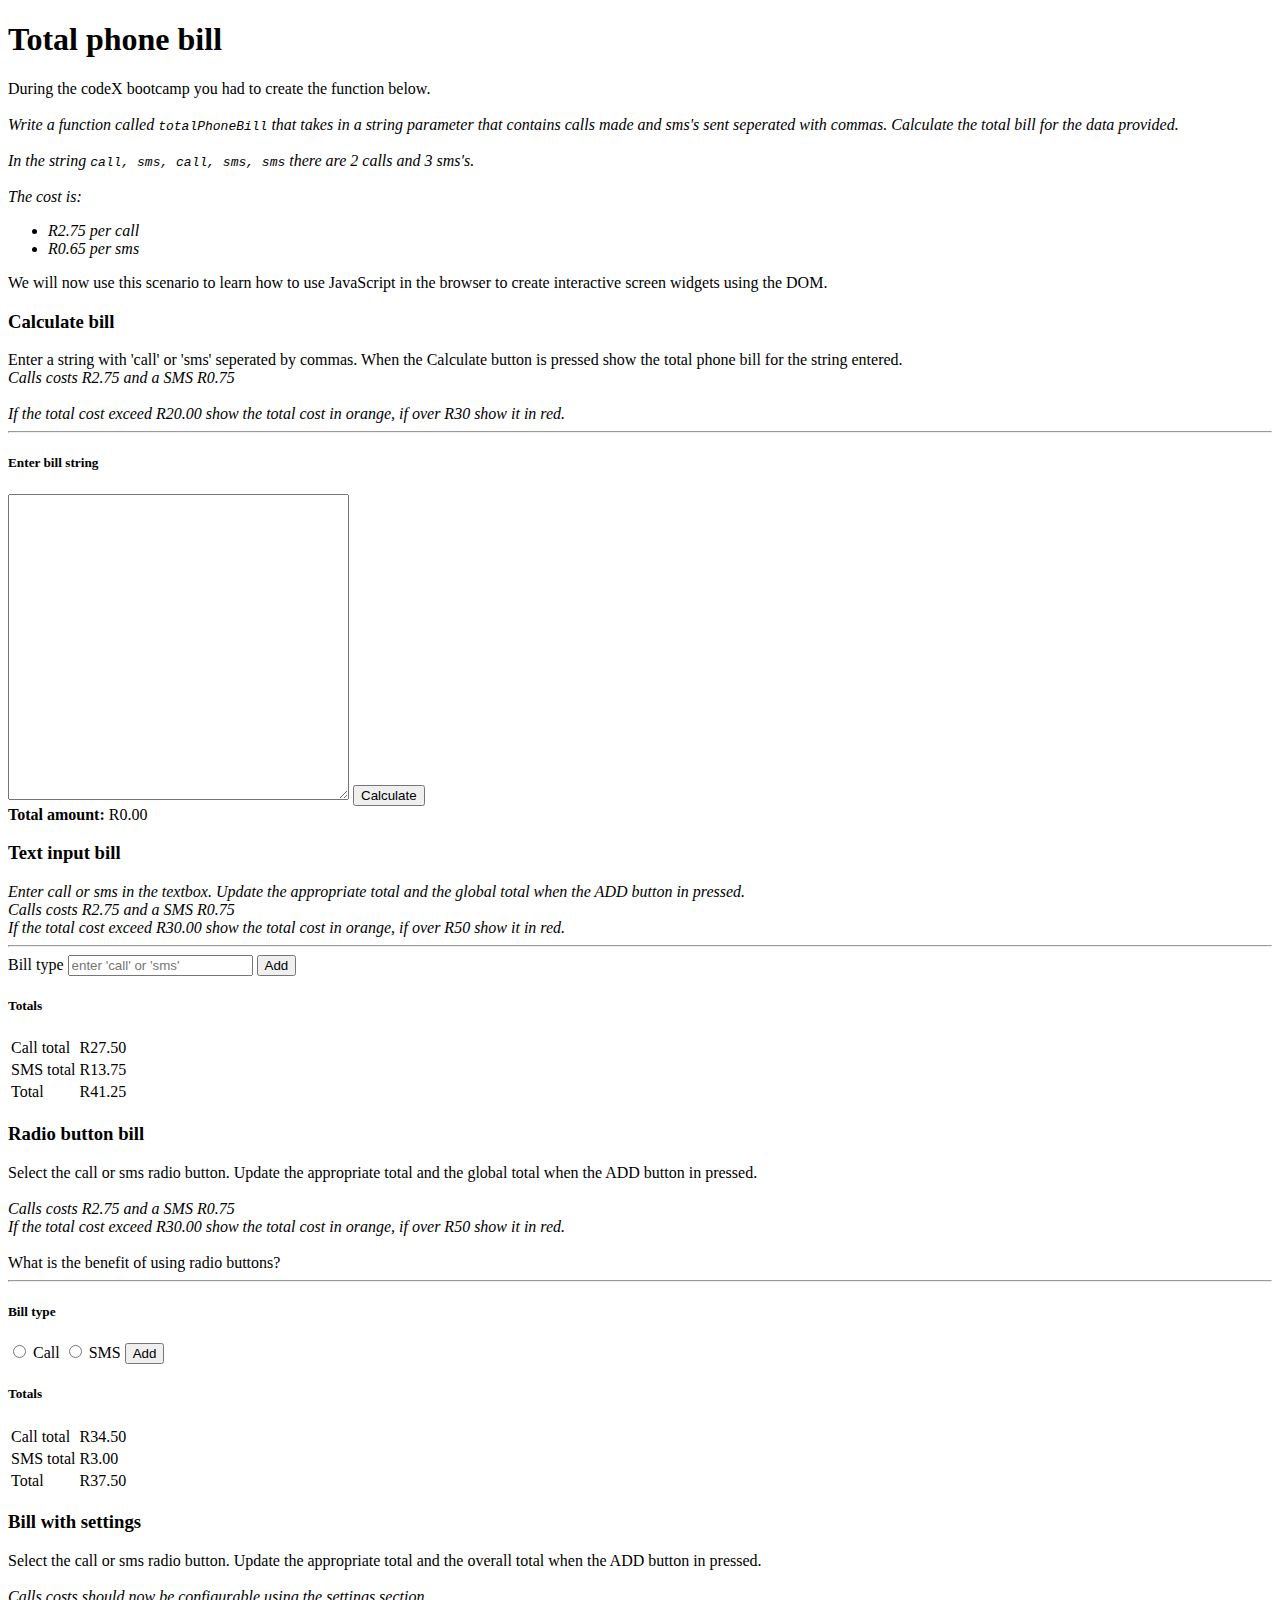
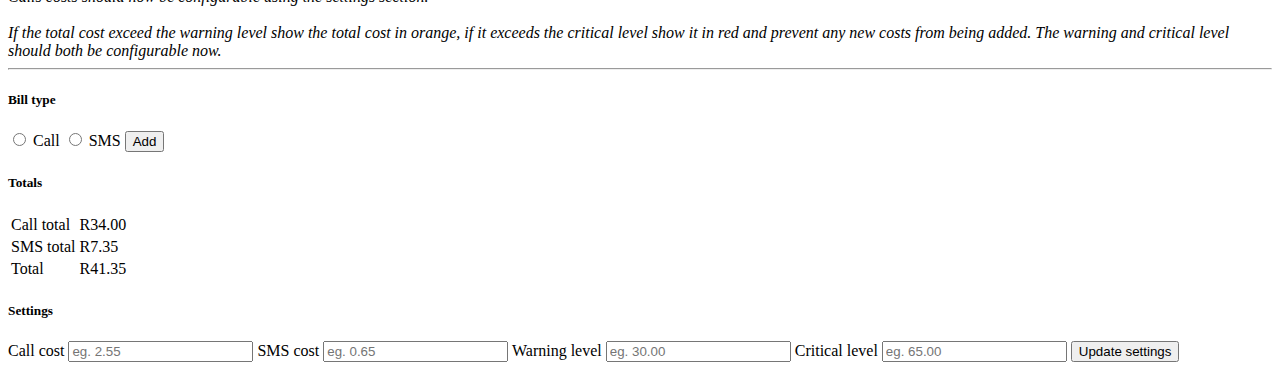
==== index.html @ 30aa2574 "initial commit" ====
<!DOCTYPE html>
<html>
  <head>
    <meta charset="utf-8">
    <title></title>
    <link rel="stylesheet" href="css/skeleton.css">
    <link rel="stylesheet" href="css/style.css">
  </head>
  <body>
    <div class="container">
      <div class="row">
        <div class="twelve columns box">
          <h1>Total phone bill</h1>

          <div class="">
            During the codeX bootcamp you had to create the function below.
          </div>

          <br>

          <div class="">
            <i>Write a function called <code>totalPhoneBill</code> that takes in a string parameter that contains calls made and sms's sent seperated with commas. Calculate the total bill for the data provided.
              <br><br>
              In the string <code>call, sms, call, sms, sms</code> there are 2 calls and 3 sms's.
              <br>
              <br>
              The cost is:
              <ul>
                <li>R2.75 per call</li>
                <li>R0.65 per sms</li>
              </ul>

            </i>
          </div>

          <div class="">
              We will now use this scenario to learn how to use JavaScript in the browser to create interactive screen widgets using the DOM.
          </div>
        </div>
      </div>
      <div class="row">
        <div class="six columns box">
          <h3>Calculate bill</h3>
          Enter a string with 'call' or 'sms' seperated by commas. When the Calculate button is pressed show the total phone bill for the string entered.

          <div class="">
            <i>Calls costs R2.75 and a SMS R0.75</i>
          </div>
          <br>
          <div class="">
            <i>If the total cost exceed R20.00 show the total cost in orange, if over R30 show it in red.</i>
          </div>

          <hr>

          <!-- billString calculateBtn billTotal -->

          <div class="row">
            <div class="eight columns">
              <h5>Enter bill string</h5>
              <textarea name="name" rows="20" cols="40" class="billString"></textarea>
              <button class="button-primary calculateBtn" on type="button" name="button">Calculate</button>
            </div>
            <div class="four columns">
              <strong>Total amount:</strong>
              <span class="total ">R<span class="billTotal">0.00</span> </span>
            </div>
          </div>
        </div>
        <div class="six columns box">
          <h3>Text input bill</h3>

          <div class="">
            <i>Enter call or sms in the textbox. Update the appropriate total and the global total when the ADD button in pressed.</i>
          </div>
          <div class="">
            <i>Calls costs R2.75 and a SMS R0.75</i>
          </div>

          <div class="">
            <i>If the total cost exceed R30.00 show the total cost in orange, if over R50 show it in red.</i>
          </div>

          <hr>

          <div class="row">
            <div class="six columns">

              <label for="">Bill type</label>
              <input type="text" name="" value="" placeholder="enter 'call' or 'sms' " class="billTypeText">
              <button class="button-primary addToBillBtn" type="button" name="button" >Add</button>
          </div>
            <div class="six columns">
              <h5>Totals</h5>
              <table>
                <tr>
                  <td>Call total</td>
                  <td>R<span class="callTotalOne">27.50</span></td>
                </tr>
                <tr>
                  <td>SMS total</td>
                  <td>R<span class="smsTotalOne">13.75</span></td>
                </tr>
                <tr>
                  <td>Total</td>
                  <td class="red">R<span class="totalOne">41.25</span></td>
                </tr>
              </table>
            </div>
          </div>
        </div>

      </div>
      <div class="row">
        <div class="six columns box">
          <h3>Radio button bill</h3>

          <div class="">
            Select the call or sms radio button. Update the appropriate total and the global total when the ADD button in pressed.
          </div>
          <br>
          <div class="">
            <i>Calls costs R2.75 and a SMS R0.75</i>
          </div>

          <div class="">
            <i>If the total cost exceed R30.00 show the total cost in orange, if over R50 show it in red.</i>
          </div>
          <br>
          <div class="">
            What is the benefit of using radio buttons?
          </div>

          <hr>

          <div class="row">
            <div class="six columns">
              <h5>Bill type</h5>
              <label class="">
                <input type="radio" name="billItemType" class="billItemTypeRadio" value="call">
                <span class="label-body">Call</span>
              </label>
              <label class="">
                <input type="radio" name="billItemType" class="billItemTypeRadio" value="sms">
                <span class="label-body" >SMS</span>
              </label>
              <button class="button-primary radioBillAddBtn" type="button" name="button">Add</button>
            </div>
            <div class="six columns">
                  <h5>Totals</h5>
                  <table>
                    <tr>
                      <td>Call total</td>
                      <td>R<span class="callTotalTwo">34.50</span></td>
                    </tr>
                    <tr>
                      <td>SMS total</td>
                      <td>R<span class="smsTotalTwo">3.00</span></td>
                    </tr>
                    <tr >
                      <td>Total</td>
                      <td class="orange" >R<span class="totalTwo">37.50</span></td>
                    </tr>
                  </table>
            </div>
          </div>
        </div>
        <div class="six columns box">
          <h3>Bill with settings</h3>
          <div class="">
            Select the call or sms radio button. Update the appropriate total and the overall total when the ADD button in pressed.
          </div>
          <br>
          <div class="">
            <i>Calls costs should now be configurable using the settings section.</i>
          </div>
          <br>
          <div class="">
            <i>If the total cost exceed the warning level show the total cost in orange, if it exceeds the critical level show it in red and prevent any new costs from being added. The  warning and critical level should both be configurable now.</i>
          </div>

          <hr>

          <div class="row">

            <div class="six columns">
              <h5>Bill type</h5>
              <label class="">
                <input type="radio" name="billItemTypeWithSettings" class="billItemTypeWithSettings">
                <span class="label-body">Call</span>
              </label>
              <label class="">
                <input type="radio" name="billItemTypeWithSettings" class="billItemTypeWithSettings">
                <span class="label-body" >SMS</span>
              </label>
              <button class="button-primary" type="button" name="button">Add</button>

              <h5>Totals</h5>
                  <table>
                    <tr>
                      <td>Call total</td>
                      <td>R<span class="callTotalSettings">34.00</span> </td>
                    </tr>
                    <tr>
                      <td>SMS total</td>
                      <td>R<span class="smsTotalSettings">7.35</span> </td>
                    </tr>
                    <tr>
                      <td>Total</td>
                      <td> R<span class="totalSettings">41.35</span> </td>
                    </tr>
                  </table>

            </div>
            <div class="six columns">
              <h5>Settings</h5>
              <label for="exampleEmailInput">Call cost</label>
              <input class="u-full-width callCostSetting" type="number" placeholder="eg. 2.55">
              <label for="exampleEmailInput">SMS cost</label>
              <input class="u-full-width smsCostSetting" type="number" placeholder="eg. 0.65" >
              <label for="">Warning level</label>
              <input class="u-full-width warningLevelSetting " type="number" placeholder="eg. 30.00" class="warningLevel" >
              <label for="">Critical level</label>
              <input class="u-full-width criticalLevelSetting" type="number" placeholder="eg. 65.00" >
              <button class="button-primary updateSettings" type="button" name="button">Update settings</button>

            </div>
          </div>
        </div>
      </div>
    </div>
    <script src="js/calculate-bill.js" charset="utf-8"></script>
    <script src="js/text-bill.js" charset="utf-8"></script>
    <script src="js/radio-bill.js" charset="utf-8"></script>
    <script src="js/settings-bill.js" charset="utf-8"></script>

  </body>
</html>
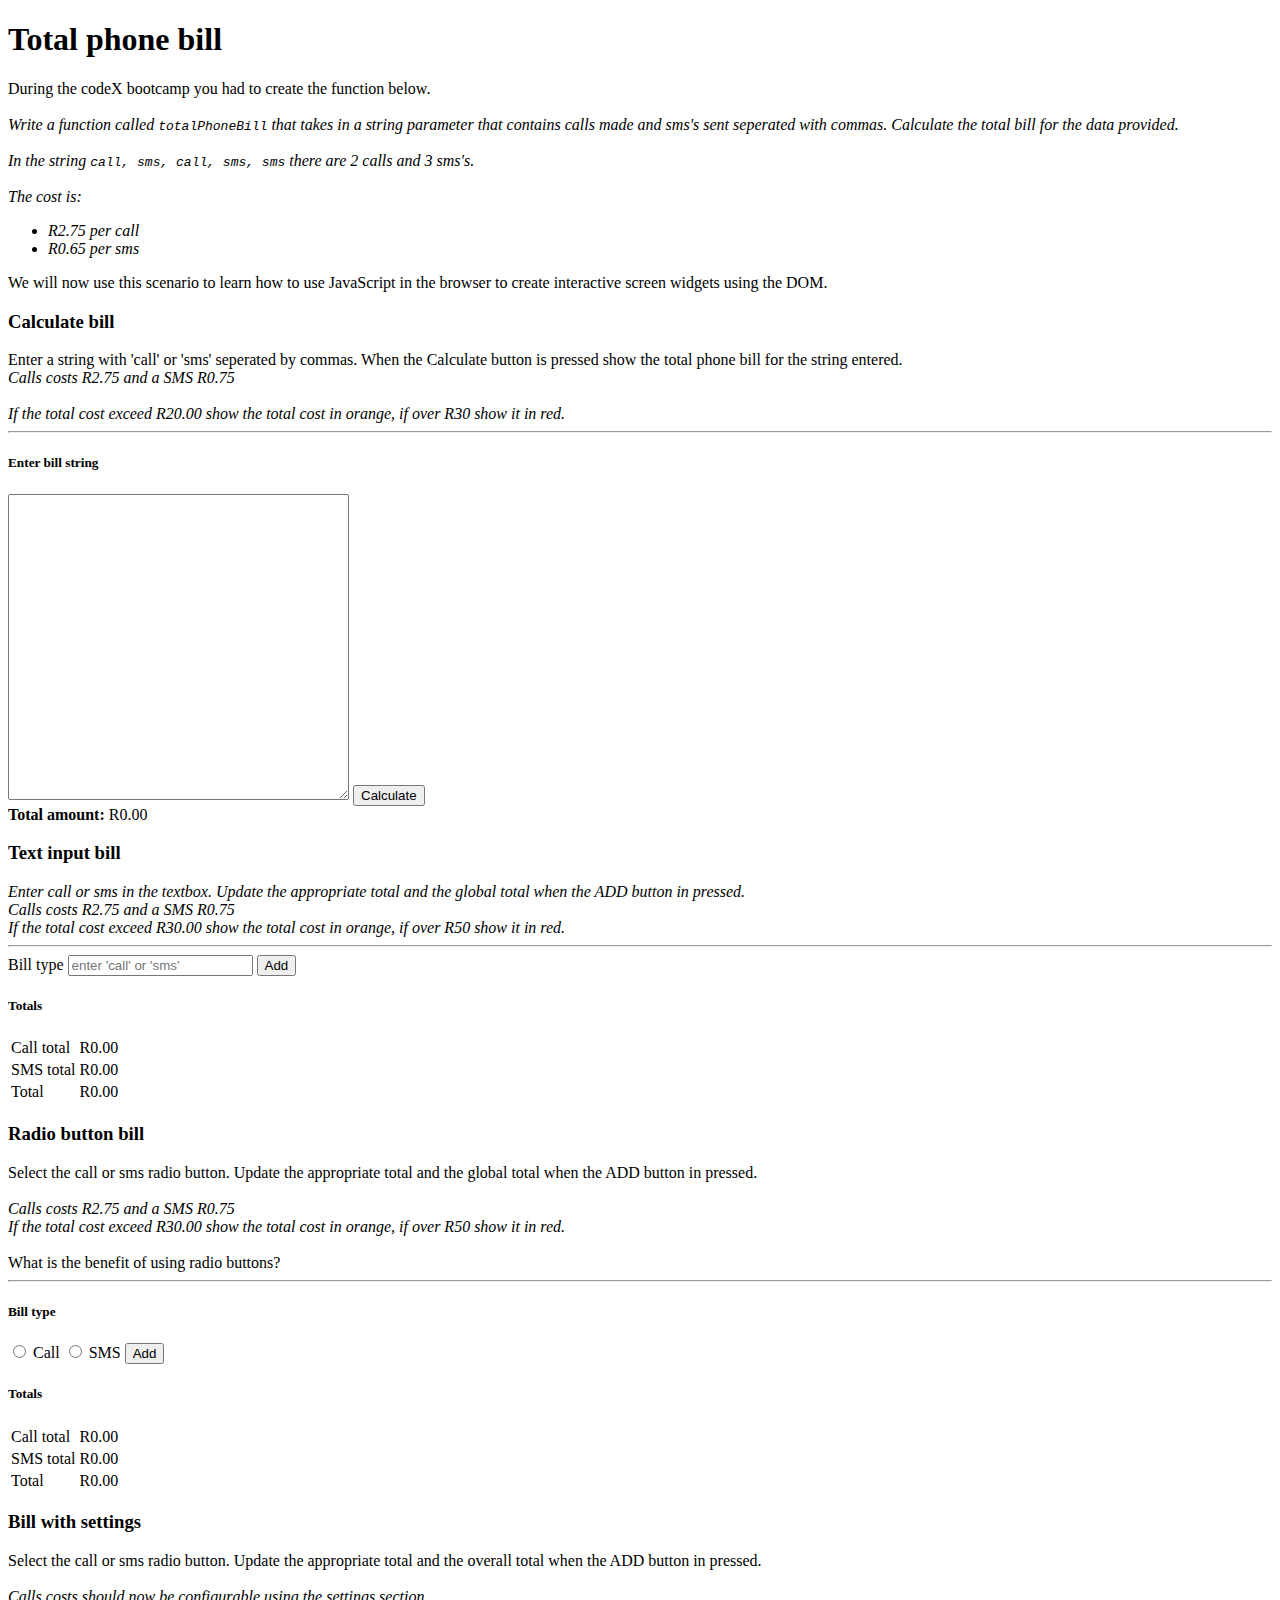
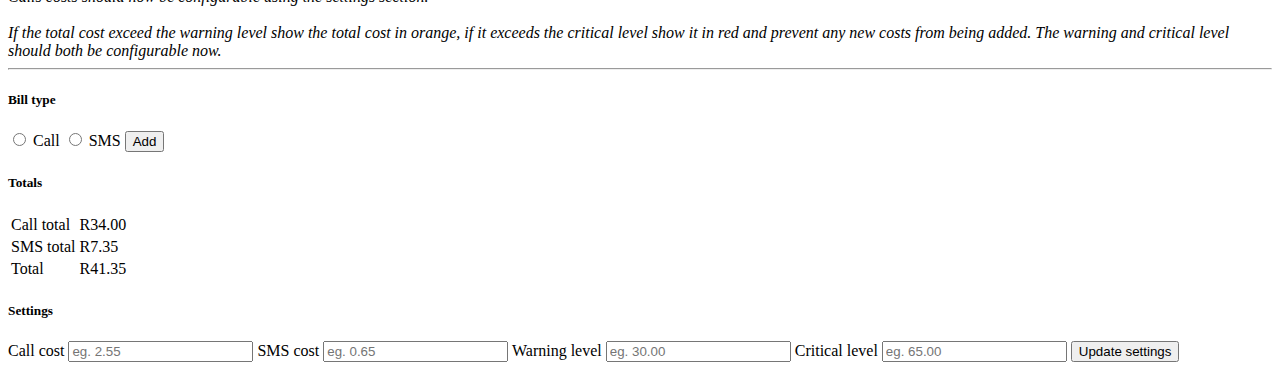
==== commit ee666f22: "worked on widgets" ====
--- a/index.html
+++ b/index.html
@@ -95,15 +95,15 @@
               <table>
                 <tr>
                   <td>Call total</td>
-                  <td>R<span class="callTotalOne">27.50</span></td>
+                  <td>R<span class="callTotalOne">0.00</span></td>
                 </tr>
                 <tr>
                   <td>SMS total</td>
-                  <td>R<span class="smsTotalOne">13.75</span></td>
+                  <td>R<span class="smsTotalOne">0.00</span></td>
                 </tr>
                 <tr>
                   <td>Total</td>
-                  <td class="red">R<span class="totalOne">41.25</span></td>
+                  <td class="red">R<span class="totalOne">0.00</span></td>
                 </tr>
               </table>
             </div>
@@ -151,15 +151,15 @@
                   <table>
                     <tr>
                       <td>Call total</td>
-                      <td>R<span class="callTotalTwo">34.50</span></td>
+                      <td>R<span class="callTotalTwo">0.00</span></td>
                     </tr>
                     <tr>
                       <td>SMS total</td>
-                      <td>R<span class="smsTotalTwo">3.00</span></td>
+                      <td>R<span class="smsTotalTwo">0.00</span></td>
                     </tr>
                     <tr >
                       <td>Total</td>
-                      <td class="orange" >R<span class="totalTwo">37.50</span></td>
+                      <td class="orange" >R<span class="totalTwo">0.00</span></td>
                     </tr>
                   </table>
             </div>
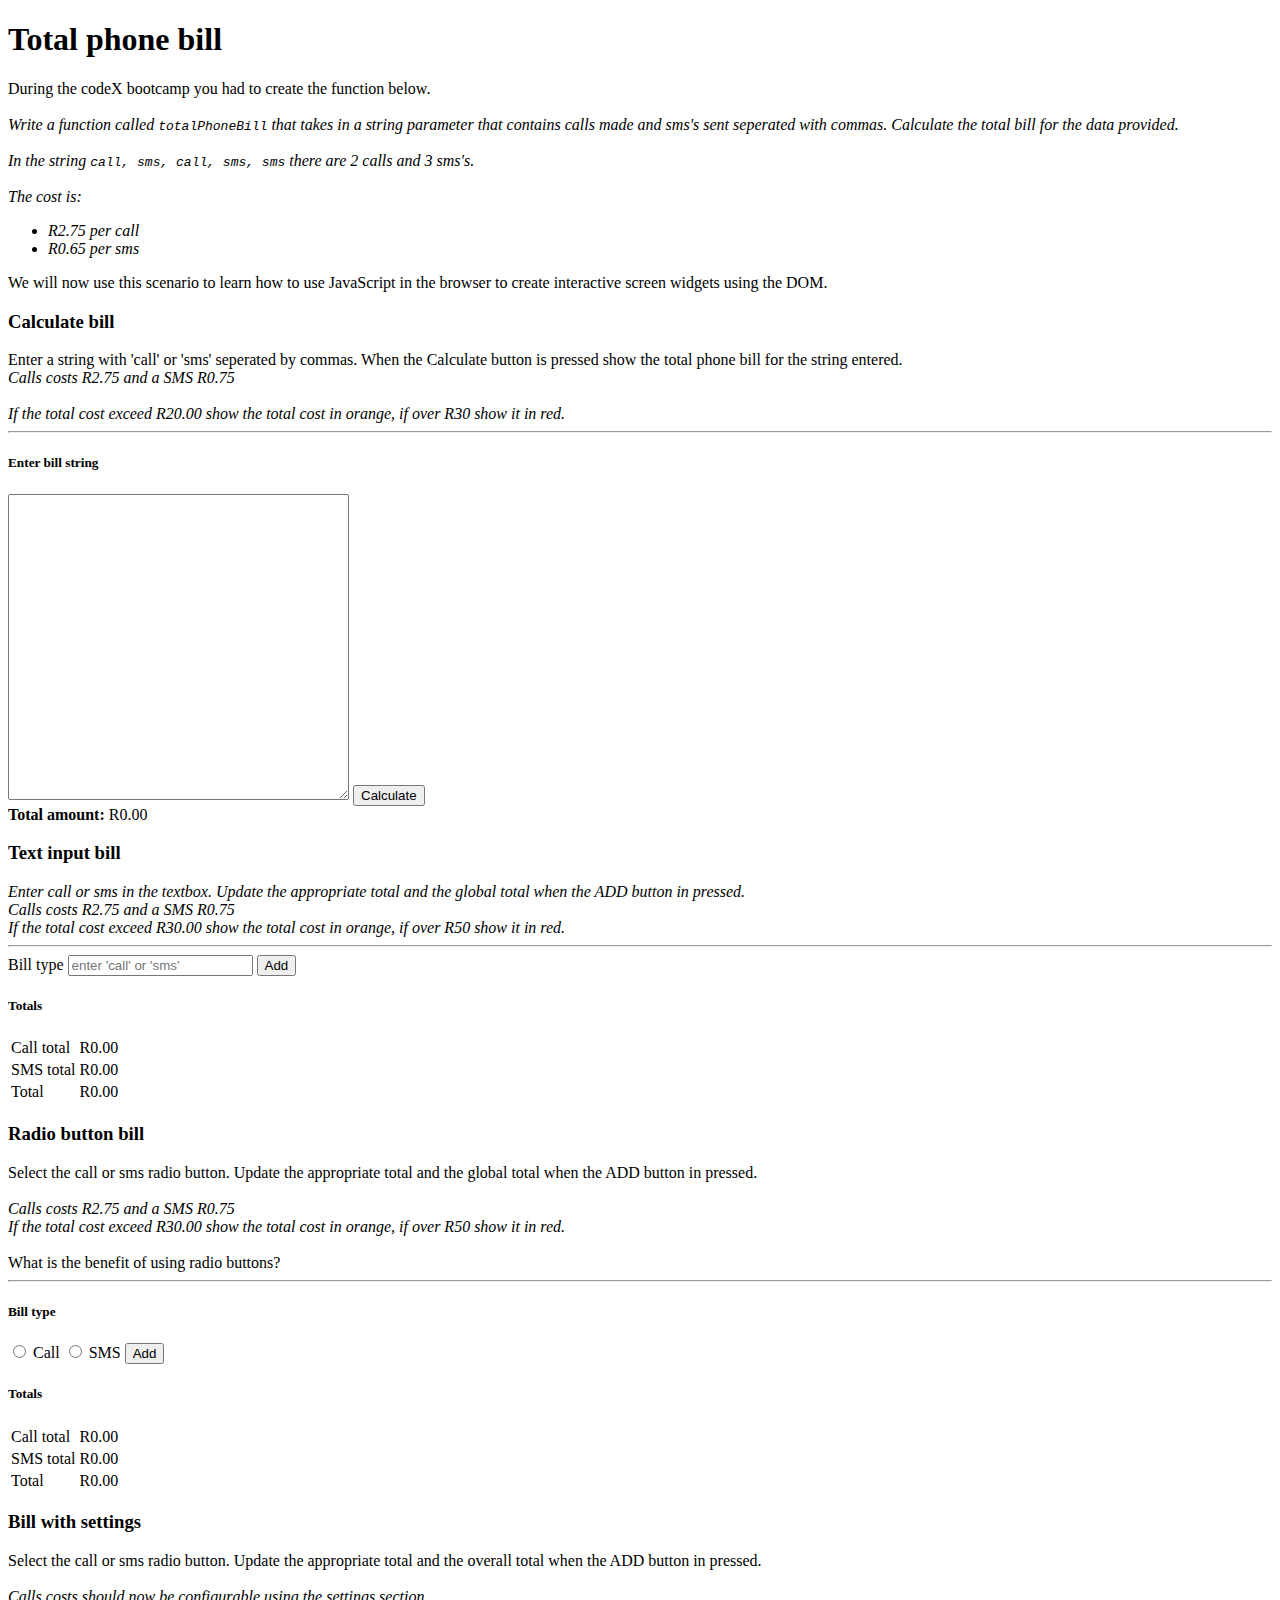
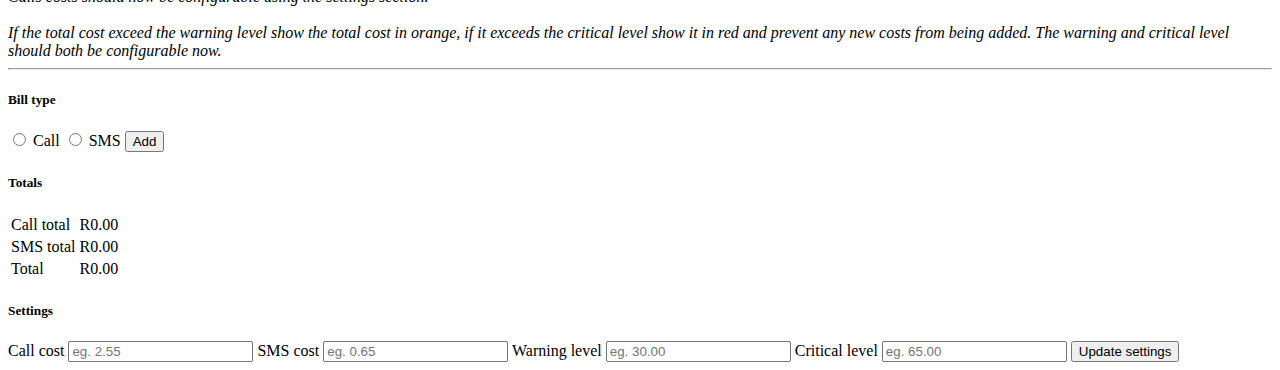
==== commit f2d336fe: "Worked on the second widget" ====
--- a/index.html
+++ b/index.html
@@ -186,30 +186,30 @@
             <div class="six columns">
               <h5>Bill type</h5>
               <label class="">
-                <input type="radio" name="billItemTypeWithSettings" class="billItemTypeWithSettings">
+                <input type="radio" name="billItemTypeWithSettings" class="billItemTypeWithSettings" value="call">
                 <span class="label-body">Call</span>
               </label>
               <label class="">
-                <input type="radio" name="billItemTypeWithSettings" class="billItemTypeWithSettings">
+                <input type="radio" name="billItemTypeWithSettings" class="billItemTypeWithSettings" value="sms">
                 <span class="label-body" >SMS</span>
               </label>
-              <button class="button-primary" type="button" name="button">Add</button>
+              <button class="button-primary settingsAddBtn" type="button" name="button">Add</button>
 
               <h5>Totals</h5>
-                  <table>
-                    <tr>
-                      <td>Call total</td>
-                      <td>R<span class="callTotalSettings">34.00</span> </td>
-                    </tr>
-                    <tr>
-                      <td>SMS total</td>
-                      <td>R<span class="smsTotalSettings">7.35</span> </td>
-                    </tr>
-                    <tr>
-                      <td>Total</td>
-                      <td> R<span class="totalSettings">41.35</span> </td>
-                    </tr>
-                  </table>
+                <table>
+                  <tr>
+                    <td>Call total</td>
+                    <td>R<span class="callTotalSettings">0.00</span> </td>
+                  </tr>
+                  <tr>
+                    <td>SMS total</td>
+                    <td>R<span class="smsTotalSettings">0.00</span> </td>
+                  </tr>
+                  <tr>
+                    <td>Total</td>
+                    <td class="totalSettingsText"> R<span class="totalSettings">0.00</span> </td>
+                  </tr>
+                </table>
 
             </div>
             <div class="six columns">
@@ -219,7 +219,7 @@
               <label for="exampleEmailInput">SMS cost</label>
               <input class="u-full-width smsCostSetting" type="number" placeholder="eg. 0.65" >
               <label for="">Warning level</label>
-              <input class="u-full-width warningLevelSetting " type="number" placeholder="eg. 30.00" class="warningLevel" >
+              <input class="u-full-width warningLevelSetting " type="number" placeholder="eg. 30.00">
               <label for="">Critical level</label>
               <input class="u-full-width criticalLevelSetting" type="number" placeholder="eg. 65.00" >
               <button class="button-primary updateSettings" type="button" name="button">Update settings</button>
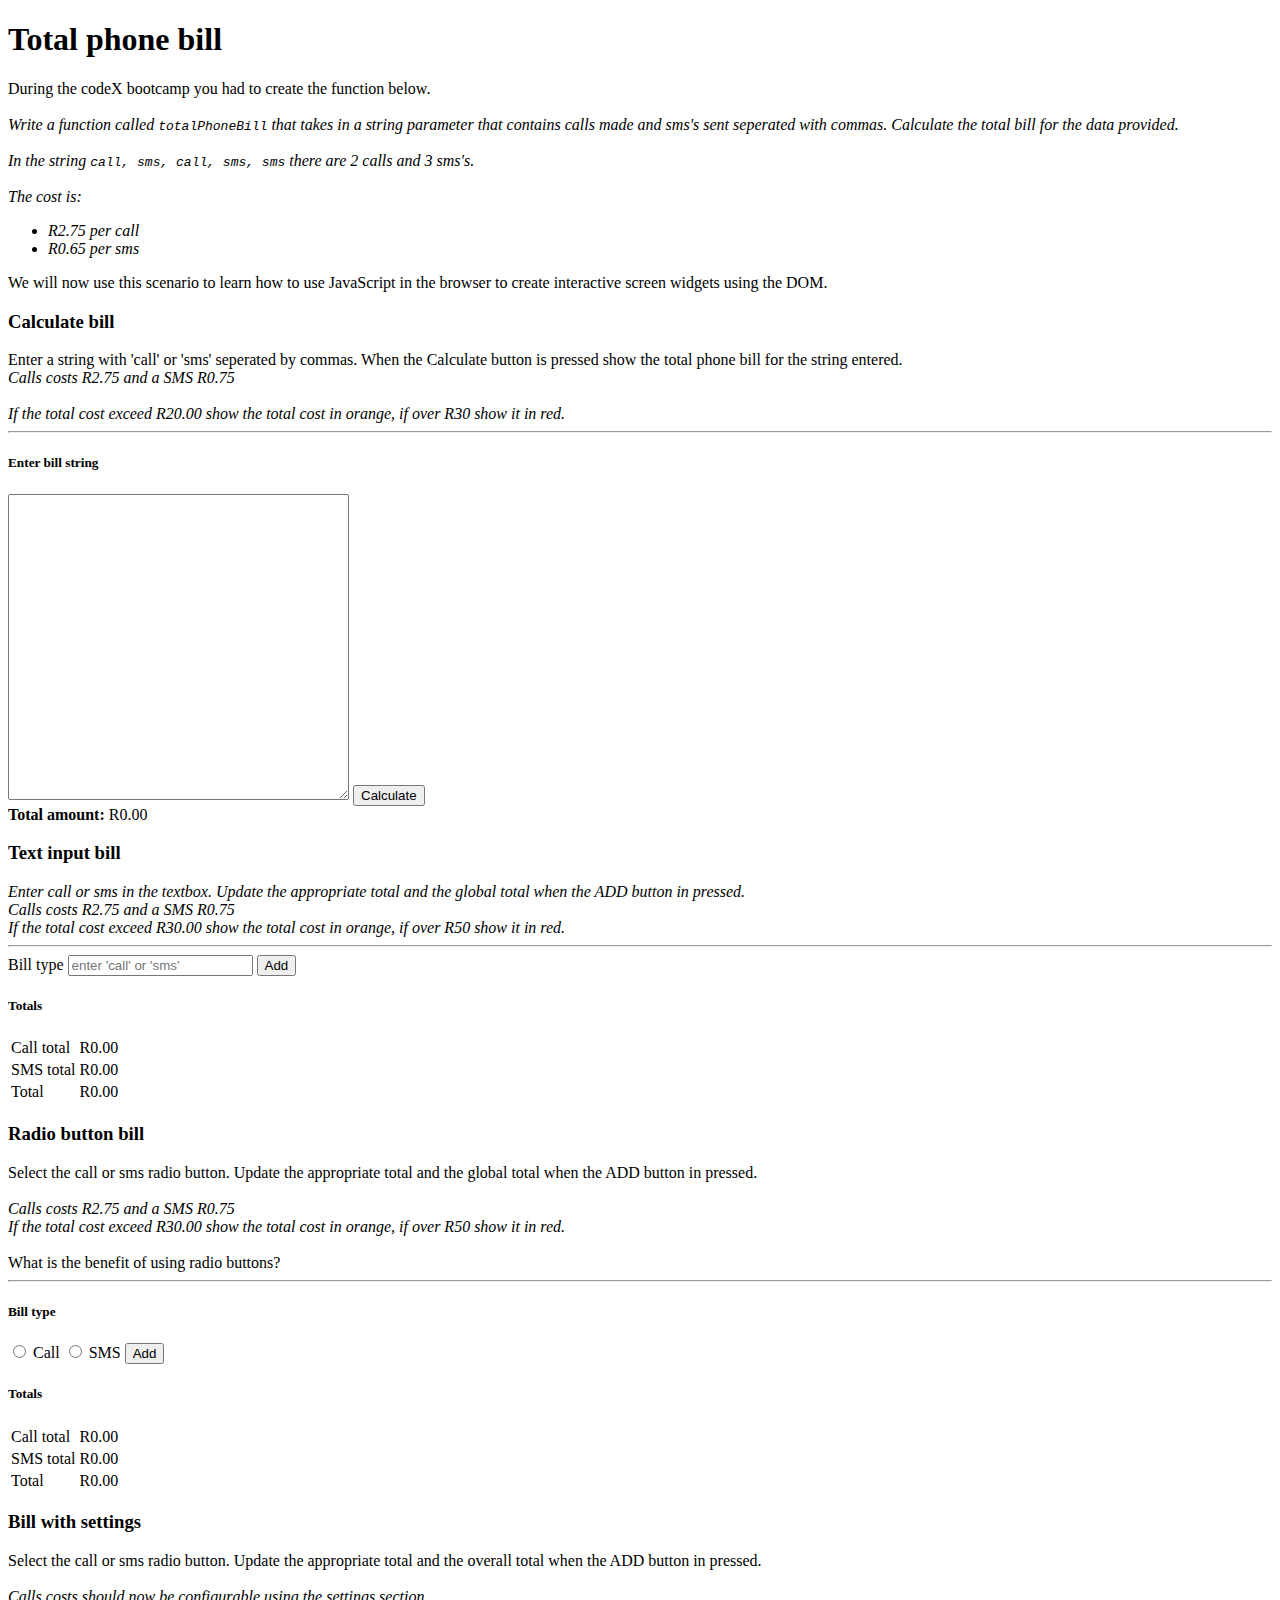
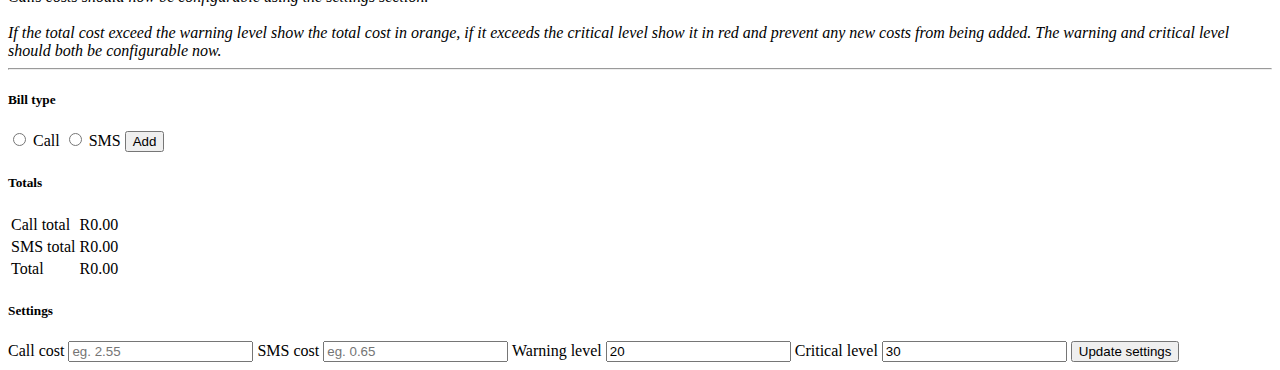
==== commit 8e234457: "edited index and settings bill pages" ====
--- a/index.html
+++ b/index.html
@@ -219,9 +219,9 @@
               <label for="exampleEmailInput">SMS cost</label>
               <input class="u-full-width smsCostSetting" type="number" placeholder="eg. 0.65" >
               <label for="">Warning level</label>
-              <input class="u-full-width warningLevelSetting " type="number" placeholder="eg. 30.00">
+              <input class="u-full-width warningLevelSetting " type="number" placeholder="eg. 30.00" value="20">
               <label for="">Critical level</label>
-              <input class="u-full-width criticalLevelSetting" type="number" placeholder="eg. 65.00" >
+              <input class="u-full-width criticalLevelSetting" type="number" placeholder="eg. 65.00" value="30">
               <button class="button-primary updateSettings" type="button" name="button">Update settings</button>
 
             </div>
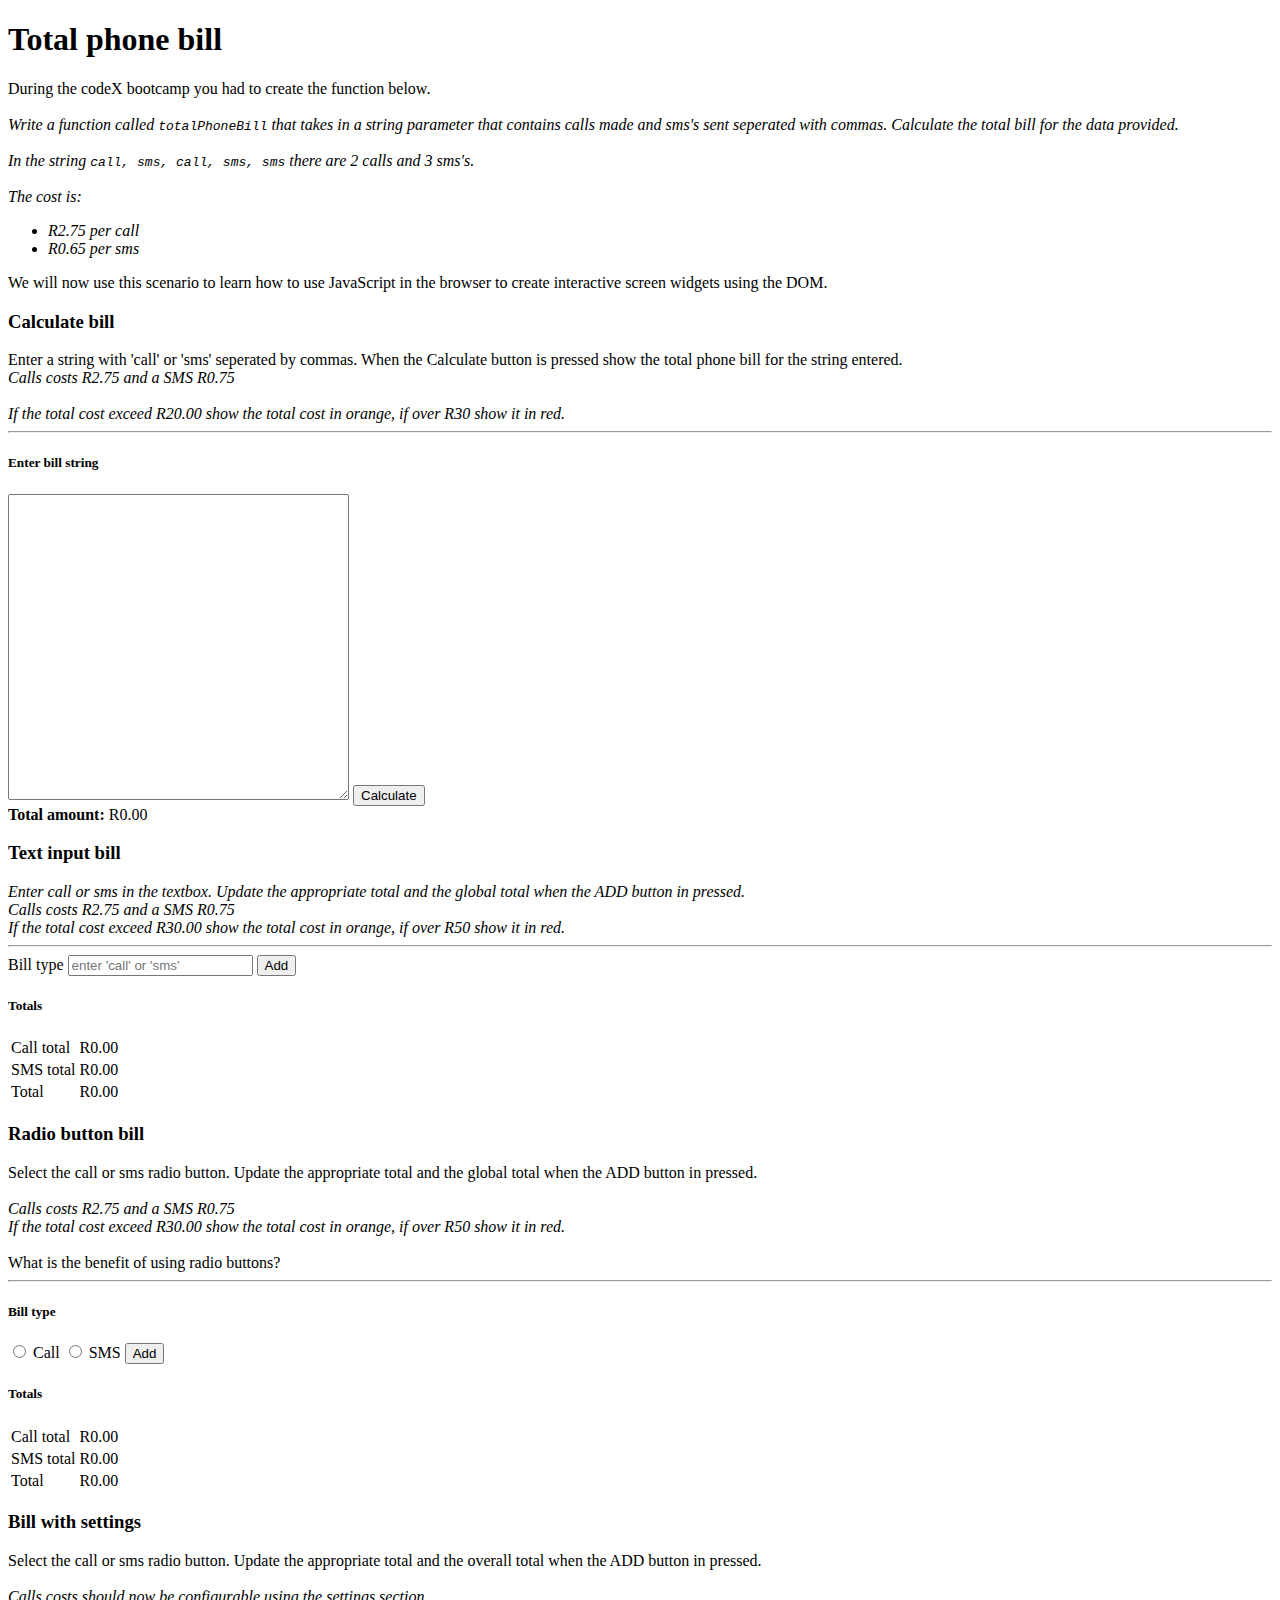
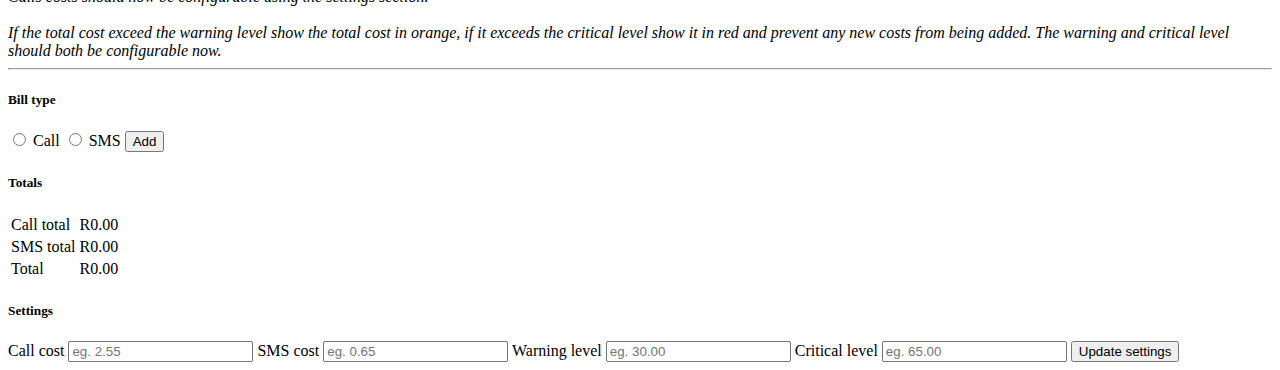
==== commit 3180e581: "edited index and settings bill pages" ====
--- a/index.html
+++ b/index.html
@@ -219,9 +219,9 @@
               <label for="exampleEmailInput">SMS cost</label>
               <input class="u-full-width smsCostSetting" type="number" placeholder="eg. 0.65" >
               <label for="">Warning level</label>
-              <input class="u-full-width warningLevelSetting " type="number" placeholder="eg. 30.00" value="20">
+              <input class="u-full-width warningLevelSetting " type="number" placeholder="eg. 30.00">
               <label for="">Critical level</label>
-              <input class="u-full-width criticalLevelSetting" type="number" placeholder="eg. 65.00" value="30">
+              <input class="u-full-width criticalLevelSetting" type="number" placeholder="eg. 65.00">
               <button class="button-primary updateSettings" type="button" name="button">Update settings</button>
 
             </div>
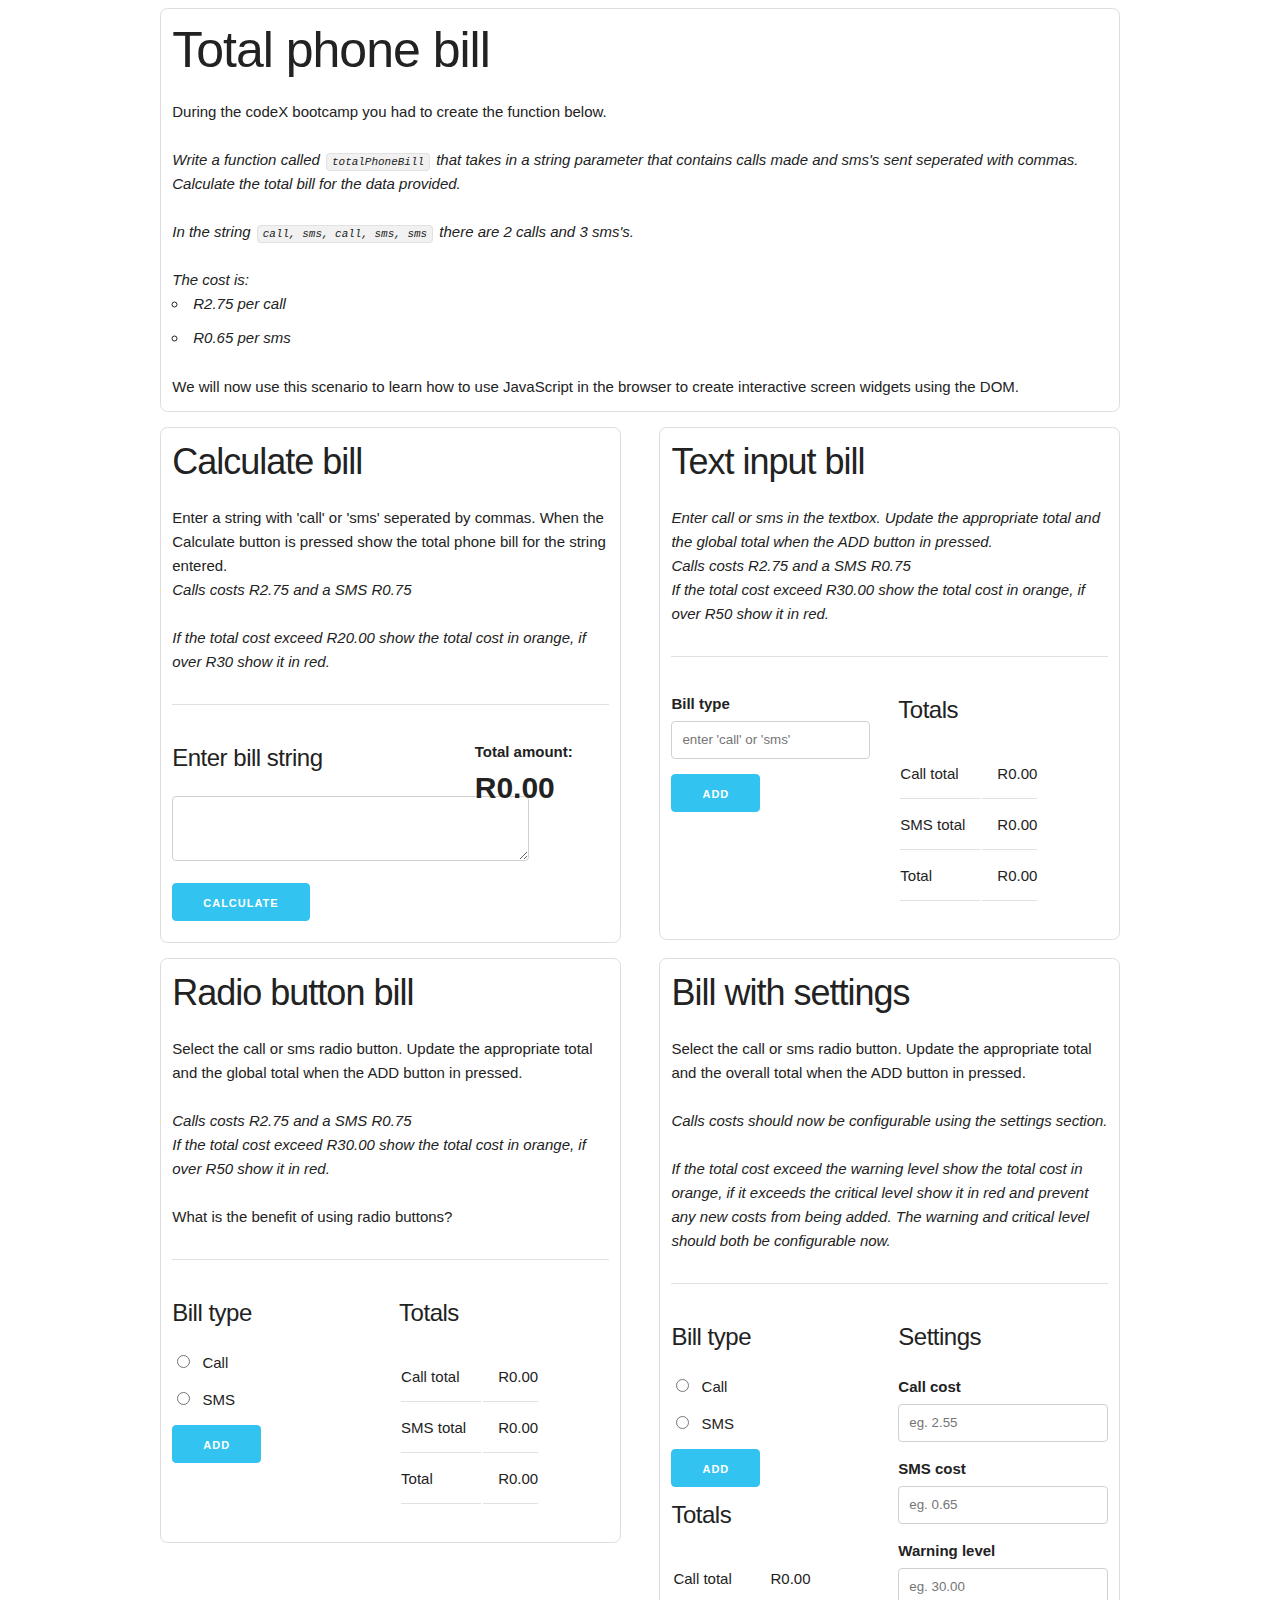
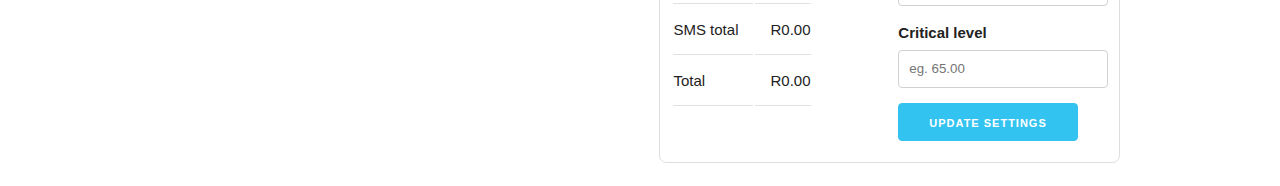
==== commit 78605739: "edited the dom intro" ====
--- a/index.html
+++ b/index.html
@@ -1,238 +1,243 @@
-<!DOCTYPE html>
-<html>
-  <head>
-    <meta charset="utf-8">
-    <title></title>
-    <link rel="stylesheet" href="css/skeleton.css">
-    <link rel="stylesheet" href="css/style.css">
-  </head>
-  <body>
-    <div class="container">
-      <div class="row">
-        <div class="twelve columns box">
-          <h1>Total phone bill</h1>
-
-          <div class="">
-            During the codeX bootcamp you had to create the function below.
-          </div>
-
-          <br>
-
-          <div class="">
-            <i>Write a function called <code>totalPhoneBill</code> that takes in a string parameter that contains calls made and sms's sent seperated with commas. Calculate the total bill for the data provided.
-              <br><br>
-              In the string <code>call, sms, call, sms, sms</code> there are 2 calls and 3 sms's.
-              <br>
-              <br>
-              The cost is:
-              <ul>
-                <li>R2.75 per call</li>
-                <li>R0.65 per sms</li>
-              </ul>
-
-            </i>
-          </div>
-
-          <div class="">
-              We will now use this scenario to learn how to use JavaScript in the browser to create interactive screen widgets using the DOM.
-          </div>
-        </div>
-      </div>
-      <div class="row">
-        <div class="six columns box">
-          <h3>Calculate bill</h3>
-          Enter a string with 'call' or 'sms' seperated by commas. When the Calculate button is pressed show the total phone bill for the string entered.
-
-          <div class="">
-            <i>Calls costs R2.75 and a SMS R0.75</i>
-          </div>
-          <br>
-          <div class="">
-            <i>If the total cost exceed R20.00 show the total cost in orange, if over R30 show it in red.</i>
-          </div>
-
-          <hr>
-
-          <!-- billString calculateBtn billTotal -->
-
-          <div class="row">
-            <div class="eight columns">
-              <h5>Enter bill string</h5>
-              <textarea name="name" rows="20" cols="40" class="billString"></textarea>
-              <button class="button-primary calculateBtn" on type="button" name="button">Calculate</button>
-            </div>
-            <div class="four columns">
-              <strong>Total amount:</strong>
-              <span class="total ">R<span class="billTotal">0.00</span> </span>
-            </div>
-          </div>
-        </div>
-        <div class="six columns box">
-          <h3>Text input bill</h3>
-
-          <div class="">
-            <i>Enter call or sms in the textbox. Update the appropriate total and the global total when the ADD button in pressed.</i>
-          </div>
-          <div class="">
-            <i>Calls costs R2.75 and a SMS R0.75</i>
-          </div>
-
-          <div class="">
-            <i>If the total cost exceed R30.00 show the total cost in orange, if over R50 show it in red.</i>
-          </div>
-
-          <hr>
-
-          <div class="row">
-            <div class="six columns">
-
-              <label for="">Bill type</label>
-              <input type="text" name="" value="" placeholder="enter 'call' or 'sms' " class="billTypeText">
-              <button class="button-primary addToBillBtn" type="button" name="button" >Add</button>
-          </div>
-            <div class="six columns">
-              <h5>Totals</h5>
-              <table>
-                <tr>
-                  <td>Call total</td>
-                  <td>R<span class="callTotalOne">0.00</span></td>
-                </tr>
-                <tr>
-                  <td>SMS total</td>
-                  <td>R<span class="smsTotalOne">0.00</span></td>
-                </tr>
-                <tr>
-                  <td>Total</td>
-                  <td class="red">R<span class="totalOne">0.00</span></td>
-                </tr>
-              </table>
-            </div>
-          </div>
-        </div>
-
-      </div>
-      <div class="row">
-        <div class="six columns box">
-          <h3>Radio button bill</h3>
-
-          <div class="">
-            Select the call or sms radio button. Update the appropriate total and the global total when the ADD button in pressed.
-          </div>
-          <br>
-          <div class="">
-            <i>Calls costs R2.75 and a SMS R0.75</i>
-          </div>
-
-          <div class="">
-            <i>If the total cost exceed R30.00 show the total cost in orange, if over R50 show it in red.</i>
-          </div>
-          <br>
-          <div class="">
-            What is the benefit of using radio buttons?
-          </div>
-
-          <hr>
-
-          <div class="row">
-            <div class="six columns">
-              <h5>Bill type</h5>
-              <label class="">
-                <input type="radio" name="billItemType" class="billItemTypeRadio" value="call">
-                <span class="label-body">Call</span>
-              </label>
-              <label class="">
-                <input type="radio" name="billItemType" class="billItemTypeRadio" value="sms">
-                <span class="label-body" >SMS</span>
-              </label>
-              <button class="button-primary radioBillAddBtn" type="button" name="button">Add</button>
-            </div>
-            <div class="six columns">
-                  <h5>Totals</h5>
-                  <table>
-                    <tr>
-                      <td>Call total</td>
-                      <td>R<span class="callTotalTwo">0.00</span></td>
-                    </tr>
-                    <tr>
-                      <td>SMS total</td>
-                      <td>R<span class="smsTotalTwo">0.00</span></td>
-                    </tr>
-                    <tr >
-                      <td>Total</td>
-                      <td class="orange" >R<span class="totalTwo">0.00</span></td>
-                    </tr>
-                  </table>
-            </div>
-          </div>
-        </div>
-        <div class="six columns box">
-          <h3>Bill with settings</h3>
-          <div class="">
-            Select the call or sms radio button. Update the appropriate total and the overall total when the ADD button in pressed.
-          </div>
-          <br>
-          <div class="">
-            <i>Calls costs should now be configurable using the settings section.</i>
-          </div>
-          <br>
-          <div class="">
-            <i>If the total cost exceed the warning level show the total cost in orange, if it exceeds the critical level show it in red and prevent any new costs from being added. The  warning and critical level should both be configurable now.</i>
-          </div>
-
-          <hr>
-
-          <div class="row">
-
-            <div class="six columns">
-              <h5>Bill type</h5>
-              <label class="">
-                <input type="radio" name="billItemTypeWithSettings" class="billItemTypeWithSettings" value="call">
-                <span class="label-body">Call</span>
-              </label>
-              <label class="">
-                <input type="radio" name="billItemTypeWithSettings" class="billItemTypeWithSettings" value="sms">
-                <span class="label-body" >SMS</span>
-              </label>
-              <button class="button-primary settingsAddBtn" type="button" name="button">Add</button>
-
-              <h5>Totals</h5>
-                <table>
-                  <tr>
-                    <td>Call total</td>
-                    <td>R<span class="callTotalSettings">0.00</span> </td>
-                  </tr>
-                  <tr>
-                    <td>SMS total</td>
-                    <td>R<span class="smsTotalSettings">0.00</span> </td>
-                  </tr>
-                  <tr>
-                    <td>Total</td>
-                    <td class="totalSettingsText"> R<span class="totalSettings">0.00</span> </td>
-                  </tr>
-                </table>
-
-            </div>
-            <div class="six columns">
-              <h5>Settings</h5>
-              <label for="exampleEmailInput">Call cost</label>
-              <input class="u-full-width callCostSetting" type="number" placeholder="eg. 2.55">
-              <label for="exampleEmailInput">SMS cost</label>
-              <input class="u-full-width smsCostSetting" type="number" placeholder="eg. 0.65" >
-              <label for="">Warning level</label>
-              <input class="u-full-width warningLevelSetting " type="number" placeholder="eg. 30.00">
-              <label for="">Critical level</label>
-              <input class="u-full-width criticalLevelSetting" type="number" placeholder="eg. 65.00">
-              <button class="button-primary updateSettings" type="button" name="button">Update settings</button>
-
-            </div>
-          </div>
-        </div>
-      </div>
-    </div>
-    <script src="js/calculate-bill.js" charset="utf-8"></script>
-    <script src="js/text-bill.js" charset="utf-8"></script>
-    <script src="js/radio-bill.js" charset="utf-8"></script>
-    <script src="js/settings-bill.js" charset="utf-8"></script>
-
-  </body>
-</html>
+<!DOCTYPE html>
+<html>
+  <head>
+    <meta charset="utf-8">
+    <title></title>
+    <link rel="stylesheet" href="css/skeleton.css">
+    <link rel="stylesheet" href="css/style.css">
+  </head>
+  <body>
+    <div class="container">
+      <div class="row">
+        <div class="twelve columns box">
+          <h1>Total phone bill</h1>
+
+          <div class="">
+            During the codeX bootcamp you had to create the function below.
+          </div>
+
+          <br>
+
+          <div class="">
+            <i>Write a function called <code>totalPhoneBill</code> that takes in a string parameter that contains calls made and sms's sent seperated with commas. Calculate the total bill for the data provided.
+              <br><br>
+              In the string <code>call, sms, call, sms, sms</code> there are 2 calls and 3 sms's.
+              <br>
+              <br>
+              The cost is:
+              <ul>
+                <li>R2.75 per call</li>
+                <li>R0.65 per sms</li>
+              </ul>
+
+            </i>
+          </div>
+
+          <div class="">
+              We will now use this scenario to learn how to use JavaScript in the browser to create interactive screen widgets using the DOM.
+          </div>
+        </div>
+      </div>
+      <div class="row">
+        <div class="six columns box">
+          <h3>Calculate bill</h3>
+          Enter a string with 'call' or 'sms' seperated by commas. When the Calculate button is pressed show the total phone bill for the string entered.
+
+          <div class="">
+            <i>Calls costs R2.75 and a SMS R0.75</i>
+          </div>
+          <br>
+          <div class="">
+            <i>If the total cost exceed R20.00 show the total cost in orange, if over R30 show it in red.</i>
+          </div>
+
+          <hr>
+
+          <!-- billString calculateBtn billTotal -->
+
+          <div class="row">
+            <div class="eight columns">
+              <h5>Enter bill string</h5>
+              <textarea name="name" rows="20" cols="40" class="billString"></textarea>
+              <button class="button-primary calculateBtn" on type="button" name="button">Calculate</button>
+            </div>
+            <div class="four columns">
+              <strong>Total amount:</strong>
+              <span class="total ">R<span class="billTotal">0.00</span> </span>
+            </div>
+          </div>
+        </div>
+        <div class="six columns box">
+          <h3>Text input bill</h3>
+
+          <div class="">
+            <i>Enter call or sms in the textbox. Update the appropriate total and the global total when the ADD button in pressed.</i>
+          </div>
+          <div class="">
+            <i>Calls costs R2.75 and a SMS R0.75</i>
+          </div>
+
+          <div class="">
+            <i>If the total cost exceed R30.00 show the total cost in orange, if over R50 show it in red.</i>
+          </div>
+
+          <hr>
+
+          <div class="row">
+            <div class="six columns">
+
+              <label for="">Bill type</label>
+              <input type="text" name="" value="" placeholder="enter 'call' or 'sms' " class="billTypeText">
+              <button class="button-primary addToBillBtn" type="button" name="button" >Add</button>
+          </div>
+            <div class="six columns">
+              <h5>Totals</h5>
+              <table>
+                <tr>
+                  <td>Call total</td>
+                  <td>R<span class="callTotalOne">0.00</span></td>
+                </tr>
+                <tr>
+                  <td>SMS total</td>
+                  <td>R<span class="smsTotalOne">0.00</span></td>
+                </tr>
+                <tr>
+                  <td>Total</td>
+                  <td class="red">R<span class="totalOne">0.00</span></td>
+                </tr>
+              </table>
+            </div>
+          </div>
+        </div>
+
+      </div>
+      <div class="row">
+        <div class="six columns box">
+          <h3>Radio button bill</h3>
+
+          <div class="">
+            Select the call or sms radio button. Update the appropriate total and the global total when the ADD button in pressed.
+          </div>
+          <br>
+          <div class="">
+            <i>Calls costs R2.75 and a SMS R0.75</i>
+          </div>
+
+          <div class="">
+            <i>If the total cost exceed R30.00 show the total cost in orange, if over R50 show it in red.</i>
+          </div>
+          <br>
+          <div class="">
+            What is the benefit of using radio buttons?
+          </div>
+
+          <hr>
+
+          <div class="row">
+            <div class="six columns">
+              <h5>Bill type</h5>
+              <label class="">
+                <input type="radio" name="billItemType" class="billItemTypeRadio" value="call">
+                <span class="label-body">Call</span>
+              </label>
+              <label class="">
+                <input type="radio" name="billItemType" class="billItemTypeRadio" value="sms">
+                <span class="label-body" >SMS</span>
+              </label>
+              <button class="button-primary radioBillAddBtn" type="button" name="button">Add</button>
+            </div>
+            <div class="six columns">
+                  <h5>Totals</h5>
+                  <table>
+                    <tr>
+                      <td>Call total</td>
+                      <td>R<span class="callTotalTwo">0.00</span></td>
+                    </tr>
+                    <tr>
+                      <td>SMS total</td>
+                      <td>R<span class="smsTotalTwo">0.00</span></td>
+                    </tr>
+                    <tr >
+                      <td>Total</td>
+                      <td class="orange" >R<span class="totalTwo">0.00</span></td>
+                    </tr>
+                  </table>
+            </div>
+          </div>
+        </div>
+        <div class="six columns box">
+          <h3>Bill with settings</h3>
+          <div class="">
+            Select the call or sms radio button. Update the appropriate total and the overall total when the ADD button in pressed.
+          </div>
+          <br>
+          <div class="">
+            <i>Calls costs should now be configurable using the settings section.</i>
+          </div>
+          <br>
+          <div class="">
+            <i>If the total cost exceed the warning level show the total cost in orange, if it exceeds the critical level show it in red and prevent any new costs from being added. The  warning and critical level should both be configurable now.</i>
+          </div>
+
+          <hr>
+
+          <div class="row">
+
+            <div class="six columns">
+              <h5>Bill type</h5>
+              <label class="">
+                <input type="radio" name="billItemTypeWithSettings" class="billItemTypeWithSettings" value="call">
+                <span class="label-body">Call</span>
+              </label>
+              <label class="">
+                <input type="radio" name="billItemTypeWithSettings" class="billItemTypeWithSettings" value="sms">
+                <span class="label-body" >SMS</span>
+              </label>
+              <button class="button-primary settingsAddBtn" type="button" name="button">Add</button>
+
+              <h5>Totals</h5>
+                <table>
+                  <tr>
+                    <td>Call total</td>
+                    <td>R<span class="callTotalSettings">0.00</span> </td>
+                  </tr>
+                  <tr>
+                    <td>SMS total</td>
+                    <td>R<span class="smsTotalSettings">0.00</span> </td>
+                  </tr>
+                  <tr>
+                    <td>Total</td>
+                    <td class="totalSettingsText"> R<span class="totalSettings">0.00</span> </td>
+                  </tr>
+                </table>
+
+            </div>
+            <div class="six columns">
+              <h5>Settings</h5>
+              <label for="exampleEmailInput">Call cost</label>
+              <input class="u-full-width callCostSetting" type="number" placeholder="eg. 2.55">
+              <label for="exampleEmailInput">SMS cost</label>
+              <input class="u-full-width smsCostSetting" type="number" placeholder="eg. 0.65" >
+              <label for="">Warning level</label>
+              <input class="u-full-width warningLevelSetting " type="number" placeholder="eg. 30.00">
+              <label for="">Critical level</label>
+              <input class="u-full-width criticalLevelSetting" type="number" placeholder="eg. 65.00">
+              <button class="button-primary updateSettings" type="button" name="button">Update settings</button>
+
+            </div>
+          </div>
+        </div>
+      </div>
+    </div>
+    <script src="dom-tests/calculateBill.js" charset="utf-8"></script>
+    <script src="dom-tests/textBill.js" charset="utf-8"></script>
+    <script src="dom-tests/radioBill.js" charset="utf-8"></script>
+    <script src="dom-tests/settingsBill.js" charset="utf-8"></script>
+
+    <script src="js/calculate-bill.js" charset="utf-8"></script>
+    <script src="js/text-bill.js" charset="utf-8"></script>
+    <script src="js/radio-bill.js" charset="utf-8"></script>
+    <script src="js/settings-bill.js" charset="utf-8"></script>
+
+  </body>
+</html>
--- a/css/skeleton.css
+++ b/css/skeleton.css
@@ -0,0 +1,418 @@
+/*
+* Skeleton V2.0.4
+* Copyright 2014, Dave Gamache
+* www.getskeleton.com
+* Free to use under the MIT license.
+* http://www.opensource.org/licenses/mit-license.php
+* 12/29/2014
+*/
+
+
+/* Table of contents
+––––––––––––––––––––––––––––––––––––––––––––––––––
+- Grid
+- Base Styles
+- Typography
+- Links
+- Buttons
+- Forms
+- Lists
+- Code
+- Tables
+- Spacing
+- Utilities
+- Clearing
+- Media Queries
+*/
+
+
+/* Grid
+–––––––––––––––––––––––––––––––––––––––––––––––––– */
+.container {
+  position: relative;
+  width: 100%;
+  max-width: 960px;
+  margin: 0 auto;
+  padding: 0 20px;
+  box-sizing: border-box; }
+.column,
+.columns {
+  width: 100%;
+  float: left;
+  box-sizing: border-box; }
+
+/* For devices larger than 400px */
+@media (min-width: 400px) {
+  .container {
+    width: 85%;
+    padding: 0; }
+}
+
+/* For devices larger than 550px */
+@media (min-width: 550px) {
+  .container {
+    width: 80%; }
+  .column,
+  .columns {
+    margin-left: 4%; }
+  .column:first-child,
+  .columns:first-child {
+    margin-left: 0; }
+
+  .one.column,
+  .one.columns                    { width: 4.66666666667%; }
+  .two.columns                    { width: 13.3333333333%; }
+  .three.columns                  { width: 22%;            }
+  .four.columns                   { width: 30.6666666667%; }
+  .five.columns                   { width: 39.3333333333%; }
+  .six.columns                    { width: 48%;            }
+  .seven.columns                  { width: 56.6666666667%; }
+  .eight.columns                  { width: 65.3333333333%; }
+  .nine.columns                   { width: 74.0%;          }
+  .ten.columns                    { width: 82.6666666667%; }
+  .eleven.columns                 { width: 91.3333333333%; }
+  .twelve.columns                 { width: 100%; margin-left: 0; }
+
+  .one-third.column               { width: 30.6666666667%; }
+  .two-thirds.column              { width: 65.3333333333%; }
+
+  .one-half.column                { width: 48%; }
+
+  /* Offsets */
+  .offset-by-one.column,
+  .offset-by-one.columns          { margin-left: 8.66666666667%; }
+  .offset-by-two.column,
+  .offset-by-two.columns          { margin-left: 17.3333333333%; }
+  .offset-by-three.column,
+  .offset-by-three.columns        { margin-left: 26%;            }
+  .offset-by-four.column,
+  .offset-by-four.columns         { margin-left: 34.6666666667%; }
+  .offset-by-five.column,
+  .offset-by-five.columns         { margin-left: 43.3333333333%; }
+  .offset-by-six.column,
+  .offset-by-six.columns          { margin-left: 52%;            }
+  .offset-by-seven.column,
+  .offset-by-seven.columns        { margin-left: 60.6666666667%; }
+  .offset-by-eight.column,
+  .offset-by-eight.columns        { margin-left: 69.3333333333%; }
+  .offset-by-nine.column,
+  .offset-by-nine.columns         { margin-left: 78.0%;          }
+  .offset-by-ten.column,
+  .offset-by-ten.columns          { margin-left: 86.6666666667%; }
+  .offset-by-eleven.column,
+  .offset-by-eleven.columns       { margin-left: 95.3333333333%; }
+
+  .offset-by-one-third.column,
+  .offset-by-one-third.columns    { margin-left: 34.6666666667%; }
+  .offset-by-two-thirds.column,
+  .offset-by-two-thirds.columns   { margin-left: 69.3333333333%; }
+
+  .offset-by-one-half.column,
+  .offset-by-one-half.columns     { margin-left: 52%; }
+
+}
+
+
+/* Base Styles
+–––––––––––––––––––––––––––––––––––––––––––––––––– */
+/* NOTE
+html is set to 62.5% so that all the REM measurements throughout Skeleton
+are based on 10px sizing. So basically 1.5rem = 15px :) */
+html {
+  font-size: 62.5%; }
+body {
+  font-size: 1.5em; /* currently ems cause chrome bug misinterpreting rems on body element */
+  line-height: 1.6;
+  font-weight: 400;
+  font-family: "Raleway", "HelveticaNeue", "Helvetica Neue", Helvetica, Arial, sans-serif;
+  color: #222; }
+
+
+/* Typography
+–––––––––––––––––––––––––––––––––––––––––––––––––– */
+h1, h2, h3, h4, h5, h6 {
+  margin-top: 0;
+  margin-bottom: 2rem;
+  font-weight: 300; }
+h1 { font-size: 4.0rem; line-height: 1.2;  letter-spacing: -.1rem;}
+h2 { font-size: 3.6rem; line-height: 1.25; letter-spacing: -.1rem; }
+h3 { font-size: 3.0rem; line-height: 1.3;  letter-spacing: -.1rem; }
+h4 { font-size: 2.4rem; line-height: 1.35; letter-spacing: -.08rem; }
+h5 { font-size: 1.8rem; line-height: 1.5;  letter-spacing: -.05rem; }
+h6 { font-size: 1.5rem; line-height: 1.6;  letter-spacing: 0; }
+
+/* Larger than phablet */
+@media (min-width: 550px) {
+  h1 { font-size: 5.0rem; }
+  h2 { font-size: 4.2rem; }
+  h3 { font-size: 3.6rem; }
+  h4 { font-size: 3.0rem; }
+  h5 { font-size: 2.4rem; }
+  h6 { font-size: 1.5rem; }
+}
+
+p {
+  margin-top: 0; }
+
+
+/* Links
+–––––––––––––––––––––––––––––––––––––––––––––––––– */
+a {
+  color: #1EAEDB; }
+a:hover {
+  color: #0FA0CE; }
+
+
+/* Buttons
+–––––––––––––––––––––––––––––––––––––––––––––––––– */
+.button,
+button,
+input[type="submit"],
+input[type="reset"],
+input[type="button"] {
+  display: inline-block;
+  height: 38px;
+  padding: 0 30px;
+  color: #555;
+  text-align: center;
+  font-size: 11px;
+  font-weight: 600;
+  line-height: 38px;
+  letter-spacing: .1rem;
+  text-transform: uppercase;
+  text-decoration: none;
+  white-space: nowrap;
+  background-color: transparent;
+  border-radius: 4px;
+  border: 1px solid #bbb;
+  cursor: pointer;
+  box-sizing: border-box; }
+.button:hover,
+button:hover,
+input[type="submit"]:hover,
+input[type="reset"]:hover,
+input[type="button"]:hover,
+.button:focus,
+button:focus,
+input[type="submit"]:focus,
+input[type="reset"]:focus,
+input[type="button"]:focus {
+  color: #333;
+  border-color: #888;
+  outline: 0; }
+.button.button-primary,
+button.button-primary,
+input[type="submit"].button-primary,
+input[type="reset"].button-primary,
+input[type="button"].button-primary {
+  color: #FFF;
+  background-color: #33C3F0;
+  border-color: #33C3F0; }
+.button.button-primary:hover,
+button.button-primary:hover,
+input[type="submit"].button-primary:hover,
+input[type="reset"].button-primary:hover,
+input[type="button"].button-primary:hover,
+.button.button-primary:focus,
+button.button-primary:focus,
+input[type="submit"].button-primary:focus,
+input[type="reset"].button-primary:focus,
+input[type="button"].button-primary:focus {
+  color: #FFF;
+  background-color: #1EAEDB;
+  border-color: #1EAEDB; }
+
+
+/* Forms
+–––––––––––––––––––––––––––––––––––––––––––––––––– */
+input[type="email"],
+input[type="number"],
+input[type="search"],
+input[type="text"],
+input[type="tel"],
+input[type="url"],
+input[type="password"],
+textarea,
+select {
+  height: 38px;
+  padding: 6px 10px; /* The 6px vertically centers text on FF, ignored by Webkit */
+  background-color: #fff;
+  border: 1px solid #D1D1D1;
+  border-radius: 4px;
+  box-shadow: none;
+  box-sizing: border-box; }
+/* Removes awkward default styles on some inputs for iOS */
+input[type="email"],
+input[type="number"],
+input[type="search"],
+input[type="text"],
+input[type="tel"],
+input[type="url"],
+input[type="password"],
+textarea {
+  -webkit-appearance: none;
+     -moz-appearance: none;
+          appearance: none; }
+textarea {
+  min-height: 65px;
+  padding-top: 6px;
+  padding-bottom: 6px; }
+input[type="email"]:focus,
+input[type="number"]:focus,
+input[type="search"]:focus,
+input[type="text"]:focus,
+input[type="tel"]:focus,
+input[type="url"]:focus,
+input[type="password"]:focus,
+textarea:focus,
+select:focus {
+  border: 1px solid #33C3F0;
+  outline: 0; }
+label,
+legend {
+  display: block;
+  margin-bottom: .5rem;
+  font-weight: 600; }
+fieldset {
+  padding: 0;
+  border-width: 0; }
+input[type="checkbox"],
+input[type="radio"] {
+  display: inline; }
+label > .label-body {
+  display: inline-block;
+  margin-left: .5rem;
+  font-weight: normal; }
+
+
+/* Lists
+–––––––––––––––––––––––––––––––––––––––––––––––––– */
+ul {
+  list-style: circle inside; }
+ol {
+  list-style: decimal inside; }
+ol, ul {
+  padding-left: 0;
+  margin-top: 0; }
+ul ul,
+ul ol,
+ol ol,
+ol ul {
+  margin: 1.5rem 0 1.5rem 3rem;
+  font-size: 90%; }
+li {
+  margin-bottom: 1rem; }
+
+
+/* Code
+–––––––––––––––––––––––––––––––––––––––––––––––––– */
+code {
+  padding: .2rem .5rem;
+  margin: 0 .2rem;
+  font-size: 90%;
+  white-space: nowrap;
+  background: #F1F1F1;
+  border: 1px solid #E1E1E1;
+  border-radius: 4px; }
+pre > code {
+  display: block;
+  padding: 1rem 1.5rem;
+  white-space: pre; }
+
+
+/* Tables
+–––––––––––––––––––––––––––––––––––––––––––––––––– */
+th,
+td {
+  padding: 12px 15px;
+  text-align: left;
+  border-bottom: 1px solid #E1E1E1; }
+th:first-child,
+td:first-child {
+  padding-left: 0; }
+th:last-child,
+td:last-child {
+  padding-right: 0; }
+
+
+/* Spacing
+–––––––––––––––––––––––––––––––––––––––––––––––––– */
+button,
+.button {
+  margin-bottom: 1rem; }
+input,
+textarea,
+select,
+fieldset {
+  margin-bottom: 1.5rem; }
+pre,
+blockquote,
+dl,
+figure,
+table,
+p,
+ul,
+ol,
+form {
+  margin-bottom: 2.5rem; }
+
+
+/* Utilities
+–––––––––––––––––––––––––––––––––––––––––––––––––– */
+.u-full-width {
+  width: 100%;
+  box-sizing: border-box; }
+.u-max-full-width {
+  max-width: 100%;
+  box-sizing: border-box; }
+.u-pull-right {
+  float: right; }
+.u-pull-left {
+  float: left; }
+
+
+/* Misc
+–––––––––––––––––––––––––––––––––––––––––––––––––– */
+hr {
+  margin-top: 3rem;
+  margin-bottom: 3.5rem;
+  border-width: 0;
+  border-top: 1px solid #E1E1E1; }
+
+
+/* Clearing
+–––––––––––––––––––––––––––––––––––––––––––––––––– */
+
+/* Self Clearing Goodness */
+.container:after,
+.row:after,
+.u-cf {
+  content: "";
+  display: table;
+  clear: both; }
+
+
+/* Media Queries
+–––––––––––––––––––––––––––––––––––––––––––––––––– */
+/*
+Note: The best way to structure the use of media queries is to create the queries
+near the relevant code. For example, if you wanted to change the styles for buttons
+on small devices, paste the mobile query code up in the buttons section and style it
+there.
+*/
+
+
+/* Larger than mobile */
+@media (min-width: 400px) {}
+
+/* Larger than phablet (also point when grid becomes active) */
+@media (min-width: 550px) {}
+
+/* Larger than tablet */
+@media (min-width: 750px) {}
+
+/* Larger than desktop */
+@media (min-width: 1000px) {}
+
+/* Larger than Desktop HD */
+@media (min-width: 1200px) {}
--- a/css/style.css
+++ b/css/style.css
@@ -0,0 +1,22 @@
+.box {
+  padding: 0.75em;
+  border-radius : 0.5em;
+  border : 1px solid #ddd;
+  height: auto;
+  margin-bottom: 1em;
+}
+
+.warning {
+  color: orange;
+  font-weight: bold;
+}
+
+.danger {
+  color: crimson;
+  font-weight: bold;
+}
+
+.total {
+  font-weight: bold;
+  font-size: 2em;
+}
